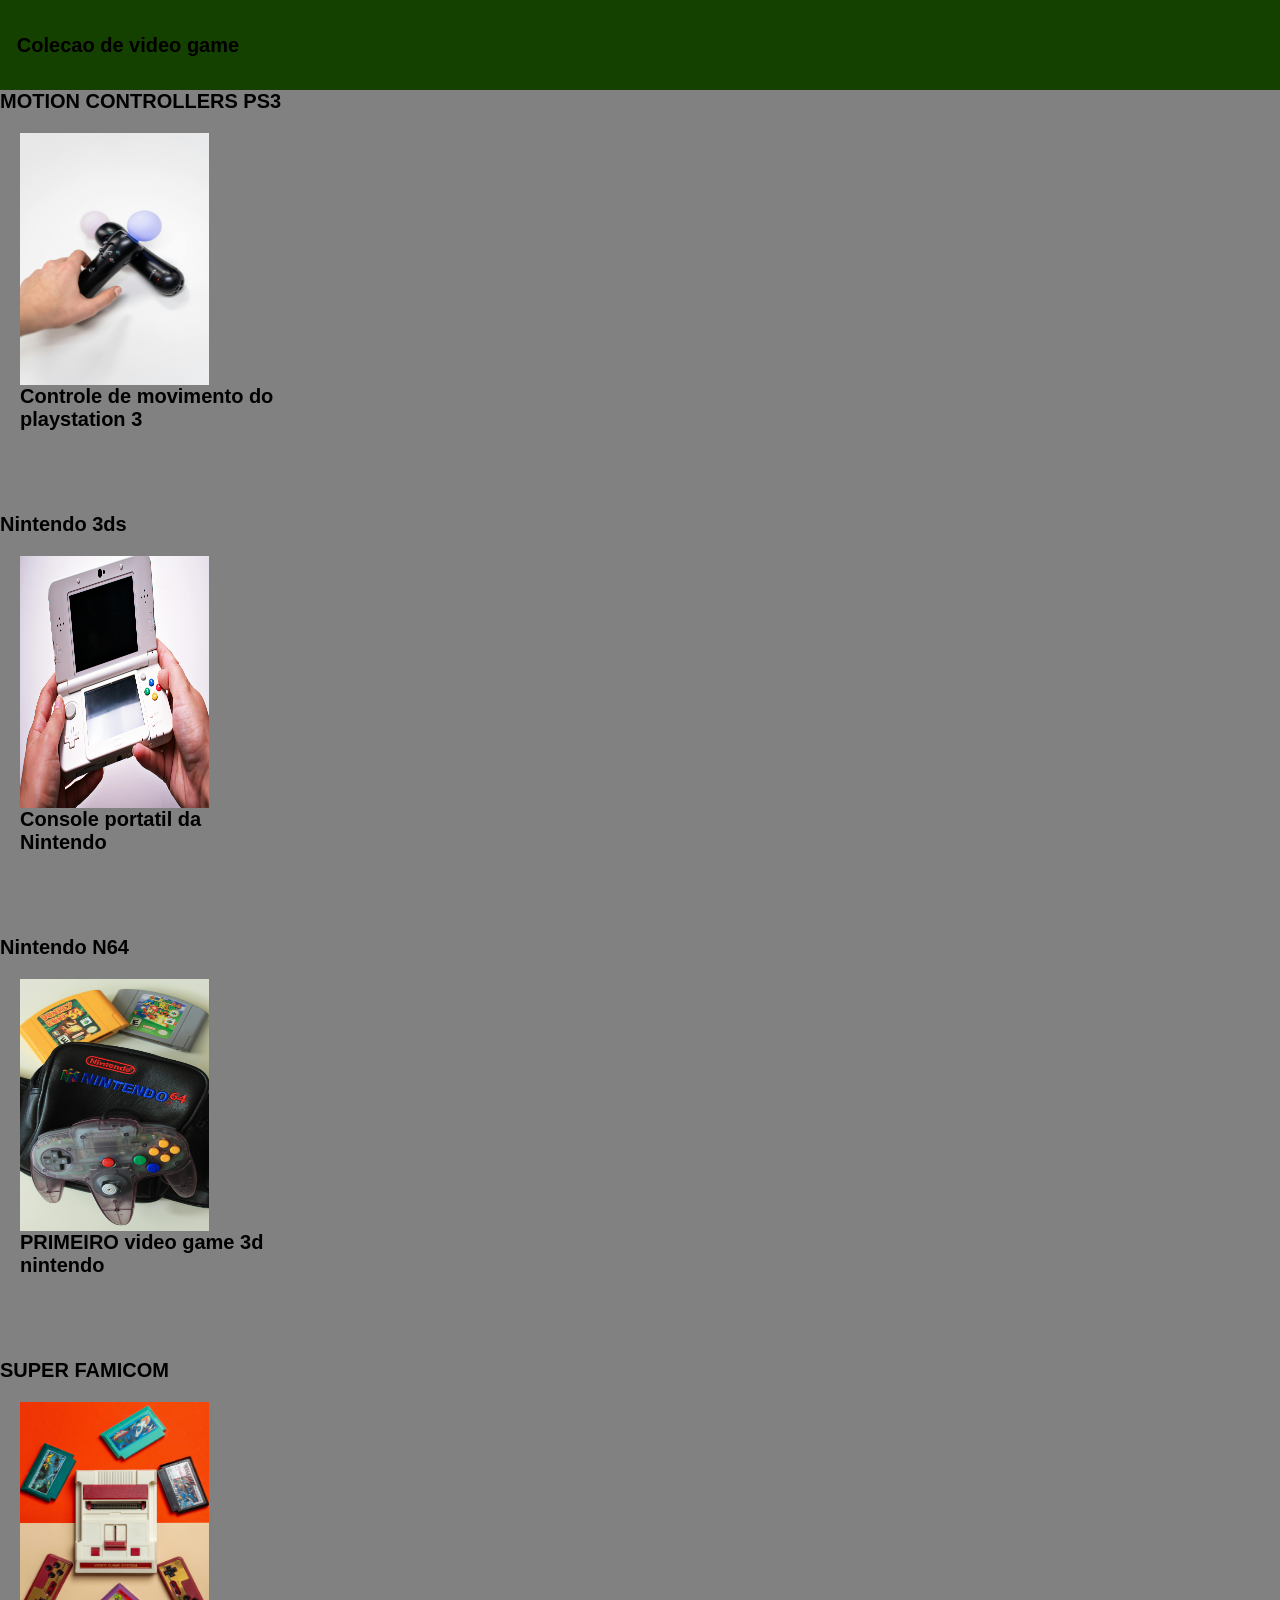
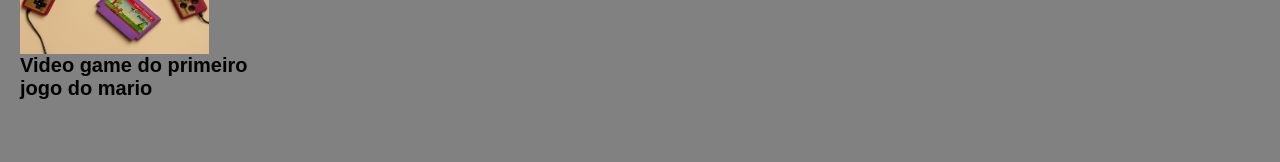
==== index.html @ 3fb88814 "primeiro commit" ====
<html> 
<head>
	<title>Colecao</title>
</head>

<style>
	* {
		padding: 0;
		margin: 0;
		box-sizing: border-box;
	}

	body {
		height: 100%;
		width: 100%;
		background-color: rgb(129, 129, 129);
		font-family: 'Franklin Gothic Medium', 'Arial Narrow', Arial, sans-serif;
	}

	.nav {
		width: 100%;
		height: 10vh;
		background-color: rgb(21, 65, 0);
	}

	.title {
		width: 20%;
		height: 100%;
		display: flex;
		align-items: center;
		justify-content: center;
	}

	.item {
		height: 40vh;
		width: 30vh;
		margin: 20px;
	}

	.imagem {
		width: 70%;
		height:  70%;
	}

	section {
		width: 100%;
		height: 100%;
	}

	h1{
		font-size: 20px;
	}
</style>

<body> 

	<nav class="nav">
		<div class="title">
			<h1>Colecao de video game</h1>
		</div>
	</nav>

	<section >

		<h1>MOTION CONTROLLERS PS3</h1>
		<div class="item">
			<img class="imagem" src="./assets/1.jpg" alt="">
			<h1>Controle de movimento do playstation 3</h1>
		</div>

		<h1>Nintendo 3ds</h1>
		<div class="item">
			<img class="imagem" src="./assets/2.jpg" alt="">
			<h1>Console portatil da Nintendo</h1>
		</div>


		<h1>Nintendo N64</h1>
		<div class="item">
			<img class="imagem" src="./assets/3.jpg" alt="">
			<h1>PRIMEIRO video game 3d nintendo</h1>
		</div>


		<h1>SUPER FAMICOM</h1>
		<div class="item">
			
			<img class="imagem" src="./assets/4.jpg" alt="">
			<h1>Video game do primeiro jogo do mario</h1>
		</div>
	</section>


</body>
</html>
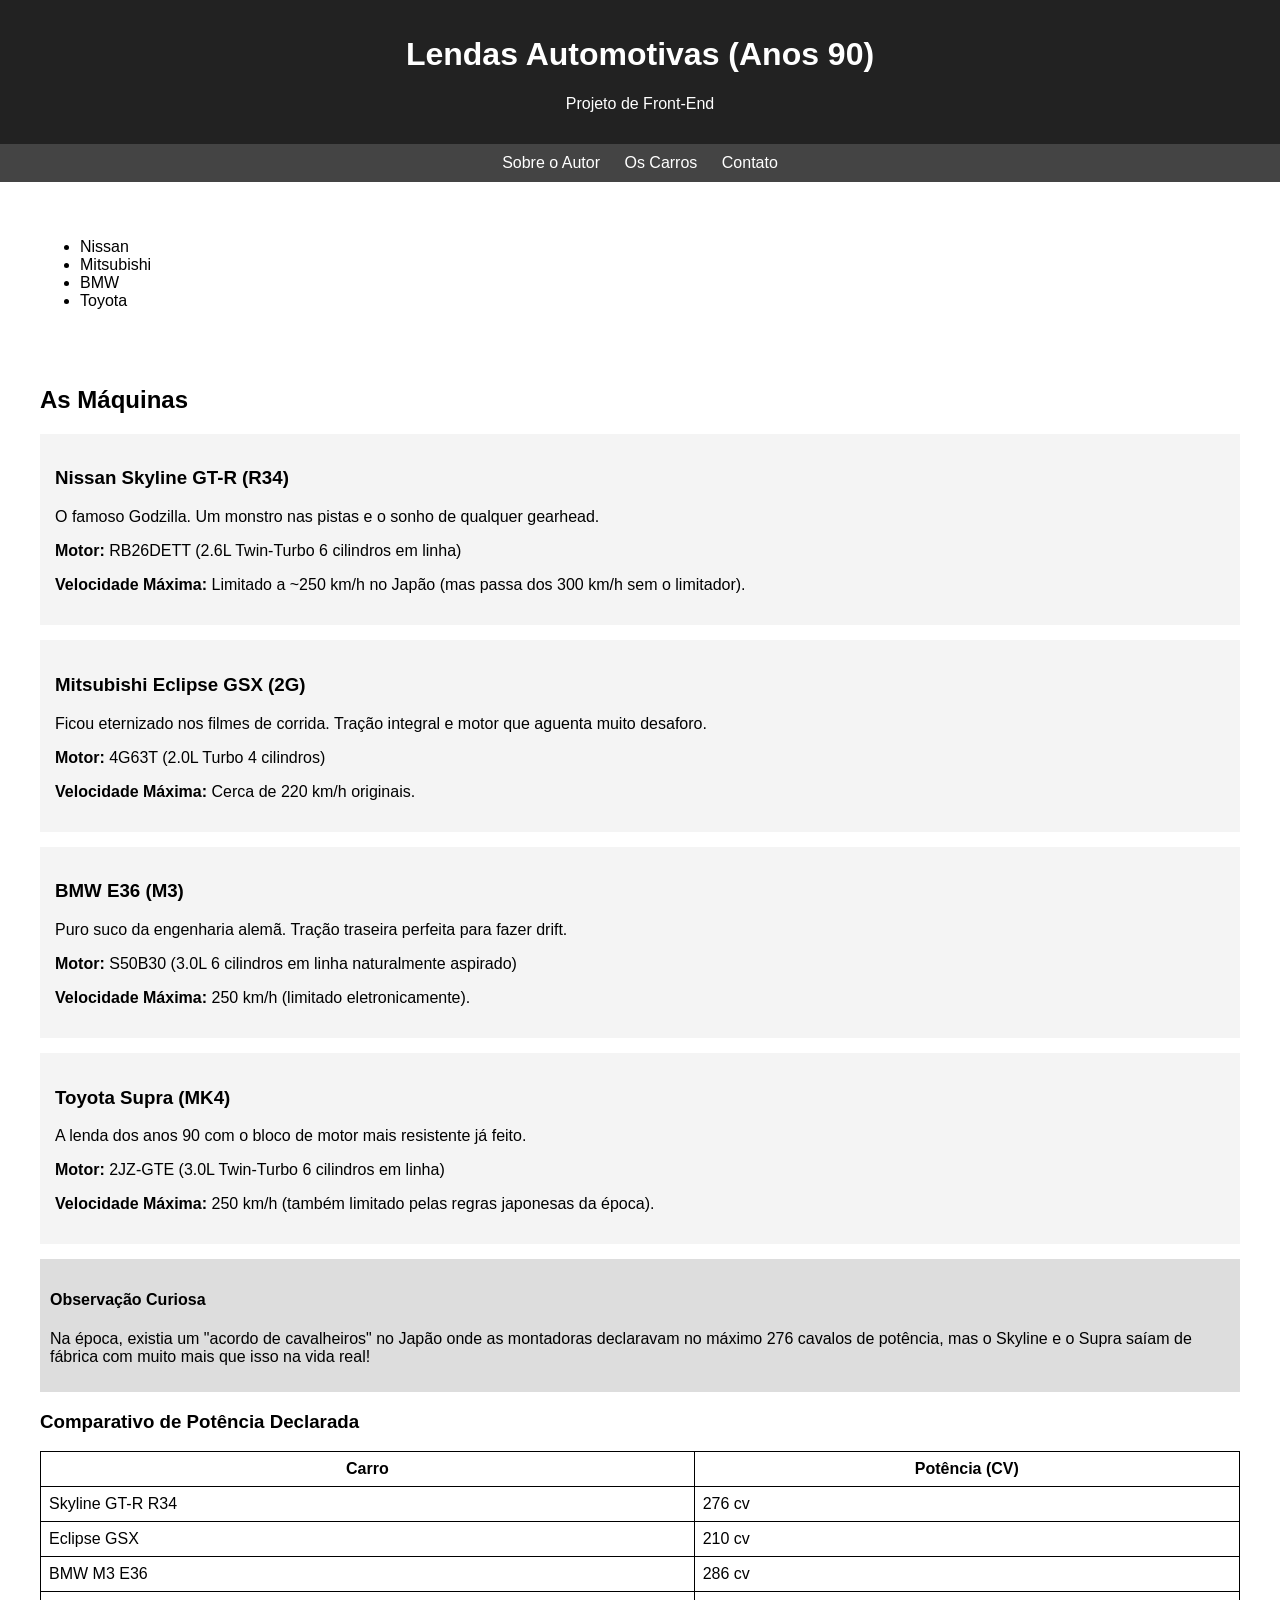
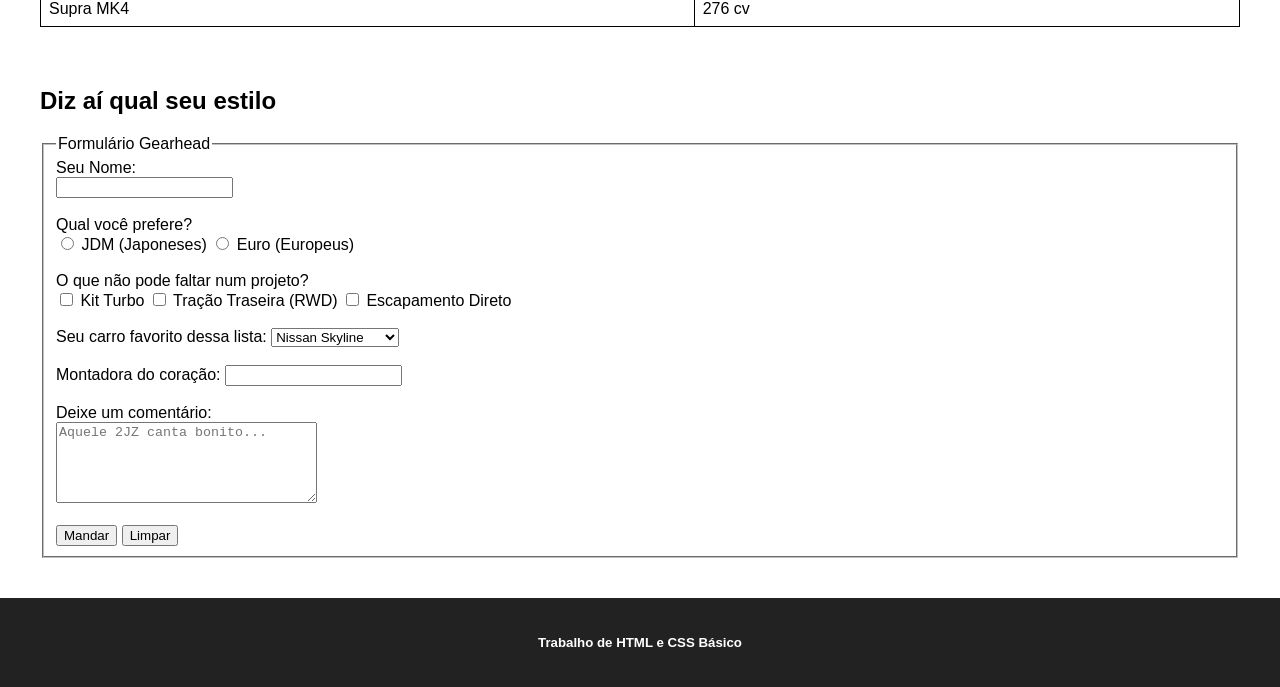
==== commit 12b80530: "atividade 2" ====
--- a/index.html
+++ b/index.html
@@ -1,95 +1,217 @@
-<html> 
-<head>
-	<title>Colecao</title>
-</head>
-
-<style>
-	* {
-		padding: 0;
-		margin: 0;
-		box-sizing: border-box;
-	}
-
-	body {
-		height: 100%;
-		width: 100%;
-		background-color: rgb(129, 129, 129);
-		font-family: 'Franklin Gothic Medium', 'Arial Narrow', Arial, sans-serif;
-	}
-
-	.nav {
-		width: 100%;
-		height: 10vh;
-		background-color: rgb(21, 65, 0);
-	}
-
-	.title {
-		width: 20%;
-		height: 100%;
-		display: flex;
-		align-items: center;
-		justify-content: center;
-	}
-
-	.item {
-		height: 40vh;
-		width: 30vh;
-		margin: 20px;
-	}
-
-	.imagem {
-		width: 70%;
-		height:  70%;
-	}
-
-	section {
-		width: 100%;
-		height: 100%;
-	}
-
-	h1{
-		font-size: 20px;
-	}
-</style>
-
-<body> 
-
-	<nav class="nav">
-		<div class="title">
-			<h1>Colecao de video game</h1>
-		</div>
-	</nav>
-
-	<section >
-
-		<h1>MOTION CONTROLLERS PS3</h1>
-		<div class="item">
-			<img class="imagem" src="./assets/1.jpg" alt="">
-			<h1>Controle de movimento do playstation 3</h1>
-		</div>
-
-		<h1>Nintendo 3ds</h1>
-		<div class="item">
-			<img class="imagem" src="./assets/2.jpg" alt="">
-			<h1>Console portatil da Nintendo</h1>
-		</div>
-
-
-		<h1>Nintendo N64</h1>
-		<div class="item">
-			<img class="imagem" src="./assets/3.jpg" alt="">
-			<h1>PRIMEIRO video game 3d nintendo</h1>
-		</div>
-
-
-		<h1>SUPER FAMICOM</h1>
-		<div class="item">
-			
-			<img class="imagem" src="./assets/4.jpg" alt="">
-			<h1>Video game do primeiro jogo do mario</h1>
-		</div>
-	</section>
-
-
-</body>
+<!DOCTYPE html>
+<html lang="pt-BR">
+<head>
+    <meta charset="UTF-8">
+  <meta http-equiv="X-UA-Compatible" content="IE=edge">
+     <meta name="viewport" content="width=device-width, initial-scale=1.0">
+  <title>Trabalho Carros Legais</title>
+
+    <style>
+        body {
+            font-family: Arial, sans-serif;
+         margin: 0;
+           padding: 0;
+        }
+
+       header, footer {
+            background-color: #222;
+          color: white;
+            text-align: center;
+          padding: 15px;
+       }
+
+        nav {
+           background-color: #444;
+            padding: 10px;
+         text-align: center;
+        }
+
+       nav a {
+            color: white;
+           margin: 10px;
+          text-decoration: none;
+        }
+
+        section {
+            padding: 20px;
+        }
+
+      article {
+         background-color: #f4f4f4;
+            padding: 15px;
+           margin-bottom: 15px;
+       }
+
+        aside {
+            background-color: #ddd;
+          padding: 10px;
+            margin-top: 10px;
+        }
+
+      table {
+           width: 100%;
+           border-collapse: collapse;
+        }
+
+       table, th, td {
+          border: 1px solid black;
+            padding: 8px;
+        }
+
+       .header {
+           background-color: #333;
+        }
+
+        #main {
+           padding: 20px;
+        }
+
+      #footer {
+          background-color: #222;
+           color: white;
+        }
+    </style>
+</head>
+
+<body>
+
+<div class="header">
+<header>
+    <h1>Lendas Automotivas (Anos 90)</h1>
+   <p>Projeto de Front-End</p>
+</header>
+</div>
+
+<nav>
+    <a href="#sobre" target="_self">Sobre o Autor</a>
+  <a href="#carros" target="_self">Os Carros</a>
+    <a href="#contato" target="_self" title="Ir para formulário">Contato</a>
+</nav>
+
+<div id="main">
+<section id="sobre">
+    <ul>
+        <li>Nissan</li>
+      <li>Mitsubishi</li>
+        <li>BMW</li>
+      <li>Toyota</li>
+    </ul>
+</section>
+
+<section id="carros">
+  <h2>As Máquinas</h2>
+
+    <article>
+       <h3>Nissan Skyline GT-R (R34)</h3>
+      <p>O famoso Godzilla. Um monstro nas pistas e o sonho de qualquer gearhead.</p>
+        <p><strong>Motor:</strong> RB26DETT (2.6L Twin-Turbo 6 cilindros em linha)</p>
+       <p><strong>Velocidade Máxima:</strong> Limitado a ~250 km/h no Japão (mas passa dos 300 km/h sem o limitador).</p>
+    </article>
+
+   <article>
+       <h3>Mitsubishi Eclipse GSX (2G)</h3>
+       <p>Ficou eternizado nos filmes de corrida. Tração integral e motor que aguenta muito desaforo.</p>
+         <p><strong>Motor:</strong> 4G63T (2.0L Turbo 4 cilindros)</p>
+       <p><strong>Velocidade Máxima:</strong> Cerca de 220 km/h originais.</p>
+    </article>
+
+    <article>
+        <h3>BMW E36 (M3)</h3>
+       <p>Puro suco da engenharia alemã. Tração traseira perfeita para fazer drift.</p>
+        <p><strong>Motor:</strong> S50B30 (3.0L 6 cilindros em linha naturalmente aspirado)</p>
+       <p><strong>Velocidade Máxima:</strong> 250 km/h (limitado eletronicamente).</p>
+    </article>
+
+     <article>
+        <h3>Toyota Supra (MK4)</h3>
+       <p>A lenda dos anos 90 com o bloco de motor mais resistente já feito.</p>
+        <p><strong>Motor:</strong> 2JZ-GTE (3.0L Twin-Turbo 6 cilindros em linha)</p>
+       <p><strong>Velocidade Máxima:</strong> 250 km/h (também limitado pelas regras japonesas da época).</p>
+    </article>
+
+    <aside>
+        <h4>Observação Curiosa</h4>
+      <p>Na época, existia um "acordo de cavalheiros" no Japão onde as montadoras declaravam no máximo 276 cavalos de potência, mas o Skyline e o Supra saíam de fábrica com muito mais que isso na vida real!</p>
+    </aside>
+
+   <h3>Comparativo de Potência Declarada</h3>
+    <table>
+        <tr>
+            <th>Carro</th>
+          <th>Potência (CV)</th>
+        </tr>
+      <tr>
+            <td>Skyline GT-R R34</td>
+            <td>276 cv</td>
+        </tr>
+        <tr>
+           <td>Eclipse GSX</td>
+           <td>210 cv</td>
+        </tr>
+        <tr>
+          <td>BMW M3 E36</td>
+            <td>286 cv</td>
+       </tr>
+         <tr>
+          <td>Supra MK4</td>
+            <td>276 cv</td>
+       </tr>
+    </table>
+</section>
+
+<section id="contato">
+    <h2>Diz aí qual seu estilo</h2>
+
+    <form>
+       <fieldset>
+          <legend>Formulário Gearhead</legend>
+
+           <label for="nome">Seu Nome:</label><br>
+         <input type="text" id="nome" name="nome"><br><br>
+
+            <label>Qual você prefere?</label><br>
+            <input type="radio" name="estilo"> JDM (Japoneses)
+           <input type="radio" name="estilo"> Euro (Europeus)<br><br>
+
+            <label>O que não pode faltar num projeto?</label><br>
+            <input type="checkbox"> Kit Turbo
+          <input type="checkbox"> Tração Traseira (RWD)
+             <input type="checkbox"> Escapamento Direto<br><br>
+
+           <label for="carroFav">Seu carro favorito dessa lista:</label>
+           <select id="carroFav">
+              <option>Nissan Skyline</option>
+              <option>Mitsubishi Eclipse</option>
+               <option>BMW E36</option>
+                <option>Toyota Supra</option>
+            </select><br><br>
+
+            <label for="montadora">Montadora do coração:</label>
+          <input list="montadoras" name="montadora">
+            <datalist id="montadoras">
+              <option value="Nissan">
+                <option value="Mitsubishi">
+               <option value="BMW">
+                <option value="Toyota">
+            </datalist><br><br>
+
+            <label for="mensagem">Deixe um comentário:</label><br>
+            <textarea name="mensagem" rows="5" cols="30" placeholder="Aquele 2JZ canta bonito..."></textarea><br><br>
+
+          <input type="submit" value="Mandar">
+            <input type="reset" value="Limpar">
+
+        </fieldset>
+    </form>
+
+</section>
+</div>
+
+<div id="footer">
+<footer>
+   <h5>Trabalho de HTML e CSS Básico</h5>
+</footer>
+</div>
+
+</body>
 </html>
